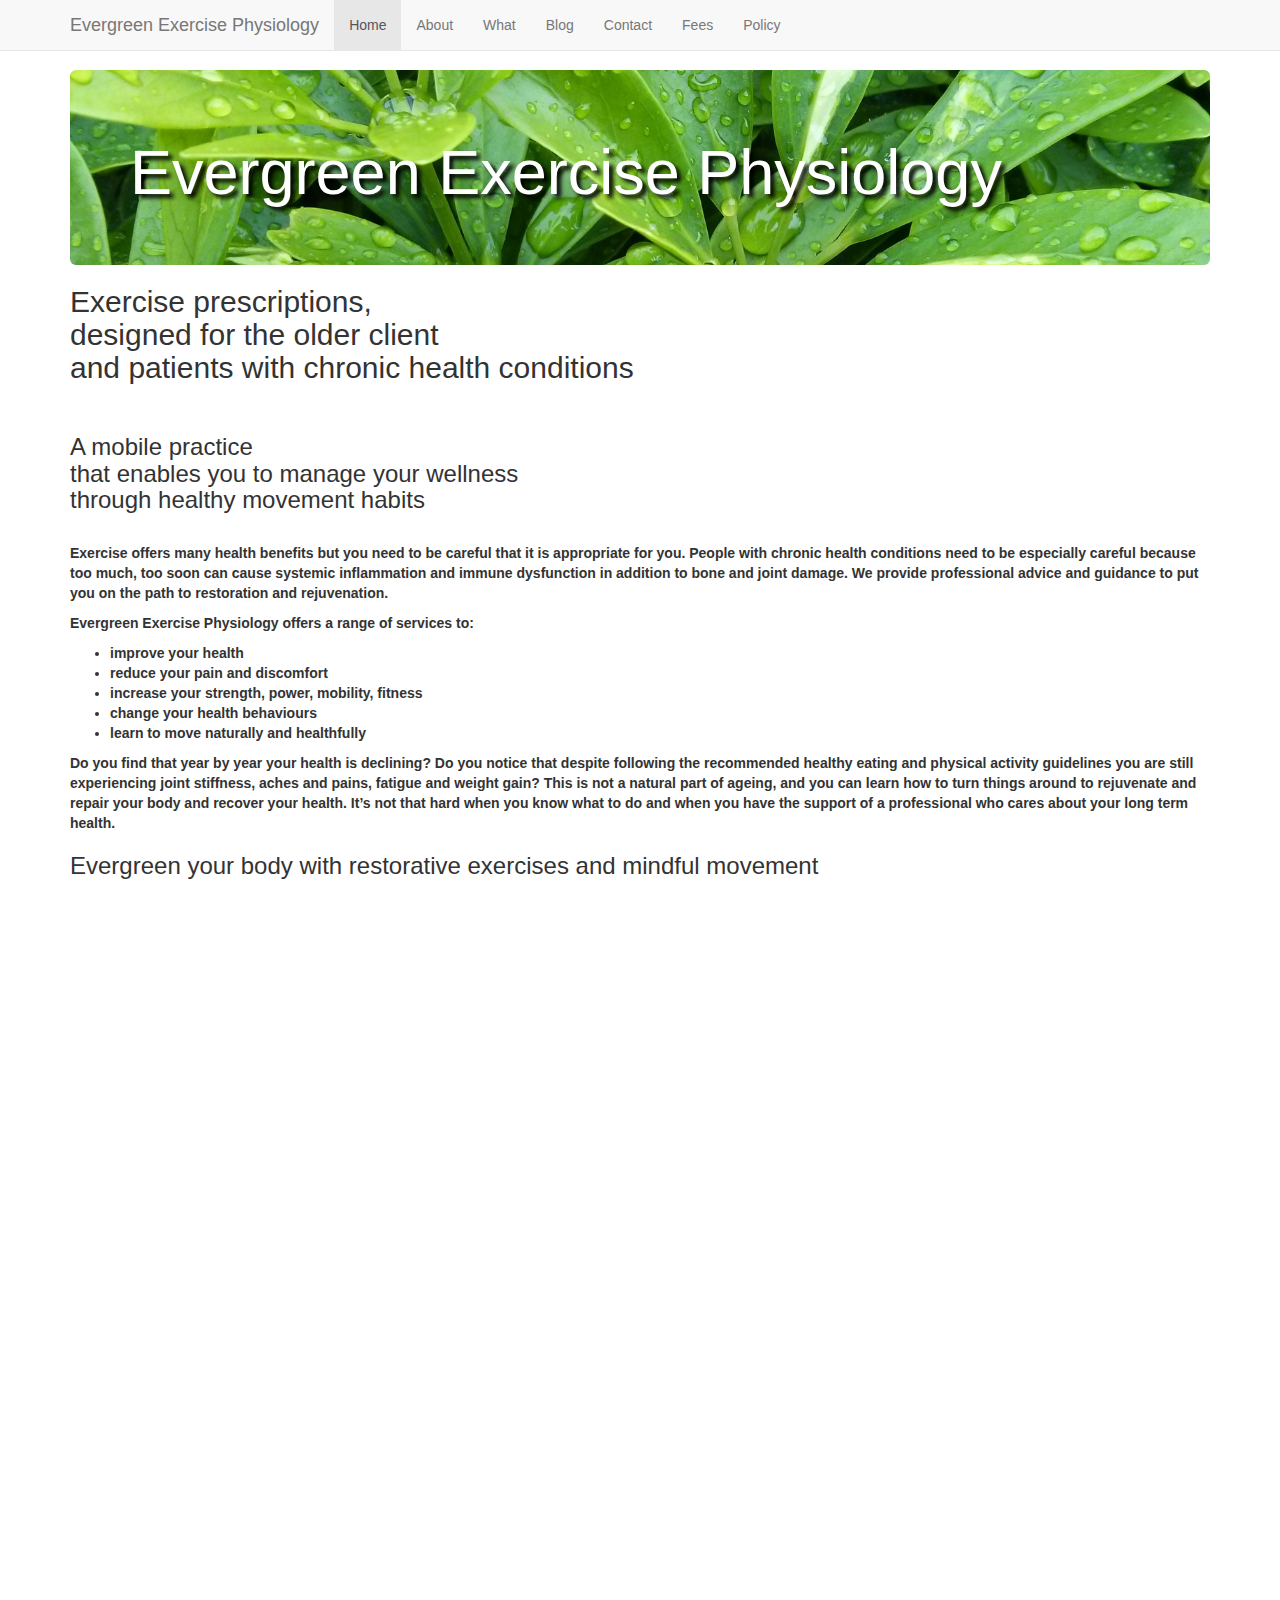
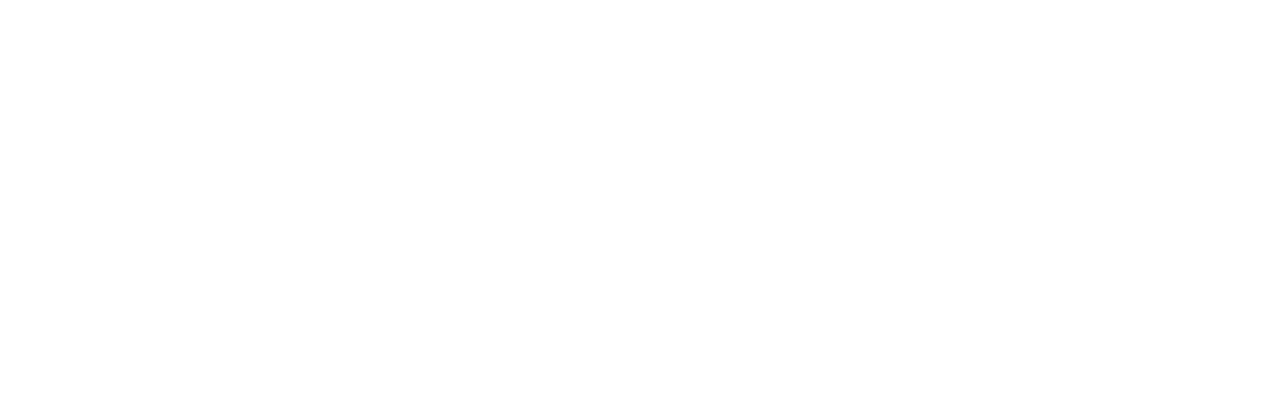
==== index.html @ 5e39fc8f "Remove hanging a tag in navbar" ====
<!DOCTYPE html>
<html lang="en">
  <head>
    <meta charset="utf-8">
    <meta http-equiv="X-UA-Compatible" content="IE=edge">
    <meta name="viewport" content="width=device-width, initial-scale=1">
    <!-- The above 3 meta tags *must* come first in the head; any other head content must come *after* these tags -->
    <meta name="description" content="">
    <meta name="author" content="">
    <link rel="icon" href="/favicon.ico">

    <title>Evergreen Exercise Physiology</title>

    <!-- Bootstrap core CSS -->
    <link href="/dist/css/bootstrap.min.css" rel="stylesheet">

    <!-- Custom styles for this template -->
    <link href="navbar-fixed-top.css" rel="stylesheet">

    <!-- Just for debugging purposes. Don't actually copy these 2 lines! -->
    <!--[if lt IE 9]><script src="../../assets/js/ie8-responsive-file-warning.js"></script><![endif]-->
    <script src="/assets/js/ie-emulation-modes-warning.js"></script>

    <!-- HTML5 shim and Respond.js for IE8 support of HTML5 elements and media queries -->
    <!--[if lt IE 9]>
      <script src="https://oss.maxcdn.com/html5shiv/3.7.2/html5shiv.min.js"></script>
      <script src="https://oss.maxcdn.com/respond/1.4.2/respond.min.js"></script>
    <![endif]-->
  </head>

  <body>

    <!-- Fixed navbar -->
    <nav class="navbar navbar-default navbar-fixed-top">
      <div class="container">
        <div class="navbar-header">
          <button type="button" class="navbar-toggle collapsed" data-toggle="collapse" data-target="#navbar" aria-expanded="false" aria-controls="navbar">
            <span class="sr-only">Toggle navigation</span>
            <span class="icon-bar"></span>
            <span class="icon-bar"></span>
            <span class="icon-bar"></span>
          </button>
          <a class="navbar-brand" href="#">Evergreen Exercise Physiology</a>
        </div>
        <div id="navbar" class="navbar-collapse collapse">
          <ul class="nav navbar-nav">
            <li class="active"><a href="/">Home</a></li>
            <li><a href="about.html">About</a></li>
            <li><a href="what.html">What</a></li>
            <li><a href="blog.html">Blog</a></li>
            <li><a href="contact.html">Contact</a></li>
            <li><a href="fees.html">Fees</a></li>
            <li><a href="policies.html">Policy</a></li>
          </ul>
        </div><!--/.nav-collapse -->
      </div>
    </nav>

    <div class="container">

      <!-- Main component for a primary marketing message or call to action -->
      <div class="jumbotron" backgroun>
        <h1>Evergreen Exercise Physiology</h1>
      </div>
      <div>
<b>
<h2>Exercise prescriptions,<br> designed for the older client <br> and patients with chronic health conditions</h2>
<br>

<h3>A mobile practice <br> that enables you to manage your wellness <br> through healthy movement habits</h3>
<br>

<p>Exercise offers many health benefits but you need to be careful that it is appropriate for you. People with chronic health conditions need to be especially careful because too much, too soon can cause systemic inflammation and immune dysfunction in addition to bone and joint damage. We provide professional advice and guidance to put you on the path to restoration and rejuvenation.</p> 


<p>Evergreen Exercise Physiology offers a range of services to:</p>

<ul>
<li>improve your health</li>
<li>reduce your pain and discomfort</li>
<li>increase your strength, power, mobility, fitness </li>
<li>change your health behaviours</li>
<li>learn to move naturally and healthfully</li> 
</ul>

<p>Do you find that year by year your health is declining? Do you notice that despite following the recommended healthy eating and physical activity guidelines you are still experiencing joint stiffness, aches and pains, fatigue and weight gain? This is not a natural part of ageing, and you can learn how to turn things around to rejuvenate and repair your body and recover your health. It’s not that hard when you know what to do and when you have the support of a professional who cares about your long term health.</p>

<h3>Evergreen your body with restorative exercises and mindful movement</h3>

      </div>

    </div> <!-- /container -->


    <!-- Bootstrap core JavaScript
    ================================================== -->
    <!-- Placed at the end of the document so the pages load faster -->
    <script src="https://ajax.googleapis.com/ajax/libs/jquery/1.11.2/jquery.min.js"></script>
    <script src="/dist/js/bootstrap.min.js"></script>
    <!-- IE10 viewport hack for Surface/desktop Windows 8 bug -->
    <script src="/assets/js/ie10-viewport-bug-workaround.js"></script>
  </body>
</html>
---- navbar-fixed-top.css ----
body {
  min-height: 2000px;
  padding-top: 70px;
}

.jumbotron {
    margin-bottom: 0px;
    background-image: url('/img/jumbotronbackground.jpg');
    background-position: 0% 25%;
    background-size: cover;
    background-repeat: no-repeat;
    color: white;
    text-shadow: black 0.3em 0.3em 0.3em;
}
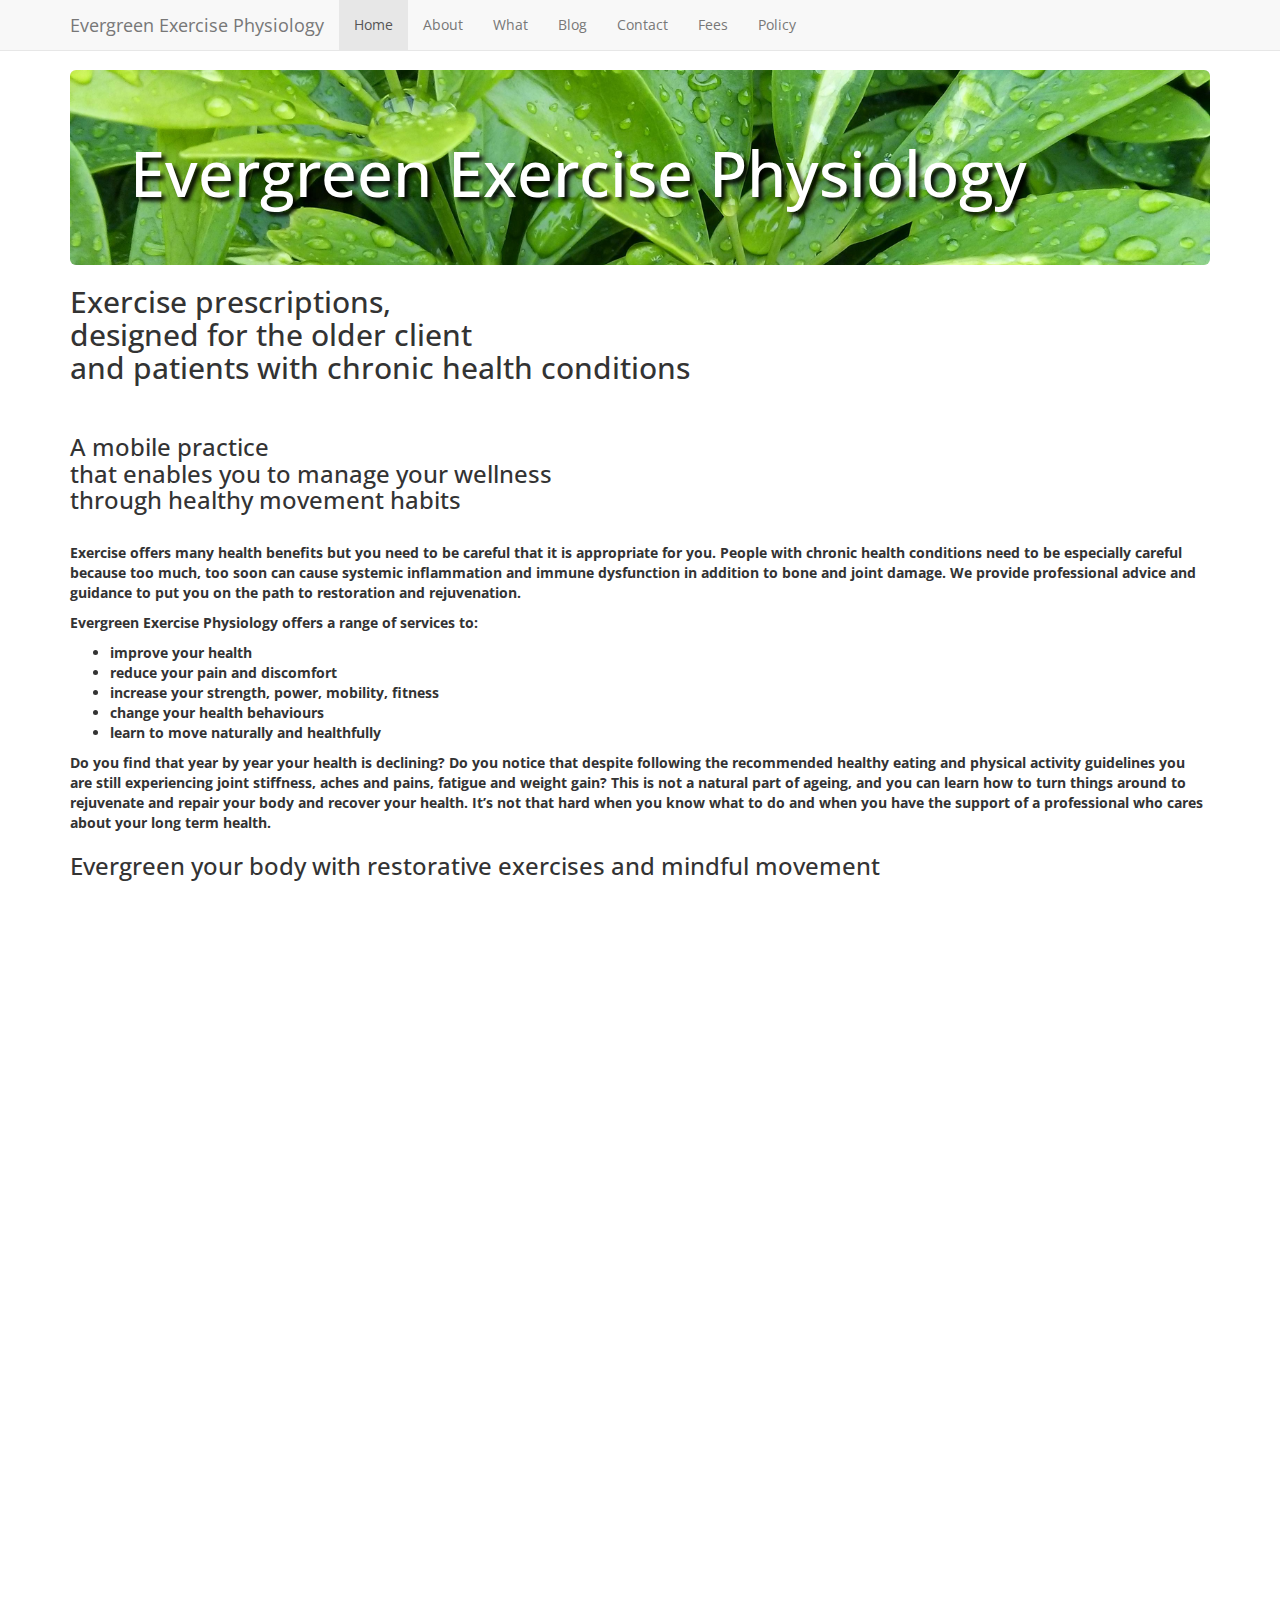
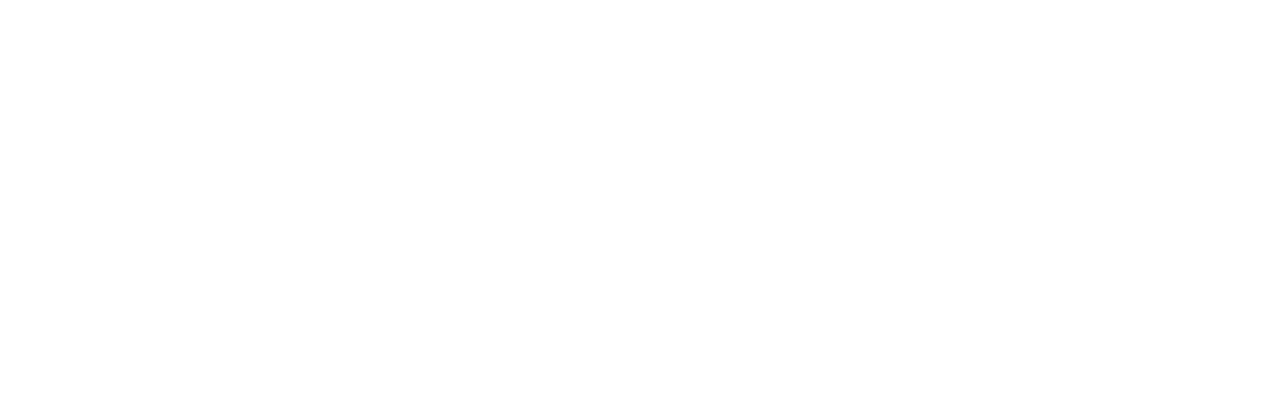
==== commit 3fcb7709: "Make logo link to home page" ====
--- a/index.html
+++ b/index.html
@@ -16,6 +16,8 @@
 
     <!-- Custom styles for this template -->
     <link href="navbar-fixed-top.css" rel="stylesheet">
+
+    <link href='http://fonts.googleapis.com/css?family=Open+Sans:400,300,700' rel='stylesheet' type='text/css'>
 
     <!-- Just for debugging purposes. Don't actually copy these 2 lines! -->
     <!--[if lt IE 9]><script src="../../assets/js/ie8-responsive-file-warning.js"></script><![endif]-->
@@ -40,7 +42,7 @@
             <span class="icon-bar"></span>
             <span class="icon-bar"></span>
           </button>
-          <a class="navbar-brand" href="#">Evergreen Exercise Physiology</a>
+          <a class="navbar-brand" href="/">Evergreen Exercise Physiology</a>
         </div>
         <div id="navbar" class="navbar-collapse collapse">
           <ul class="nav navbar-nav">
@@ -63,29 +65,28 @@
         <h1>Evergreen Exercise Physiology</h1>
       </div>
       <div>
-<b>
-<h2>Exercise prescriptions,<br> designed for the older client <br> and patients with chronic health conditions</h2>
-<br>
+        <b>
+        <h2>Exercise prescriptions,<br> designed for the older client <br> and patients with chronic health conditions</h2>
+        <br>
 
-<h3>A mobile practice <br> that enables you to manage your wellness <br> through healthy movement habits</h3>
-<br>
+        <h3>A mobile practice <br> that enables you to manage your wellness <br> through healthy movement habits</h3>
+        <br>
 
-<p>Exercise offers many health benefits but you need to be careful that it is appropriate for you. People with chronic health conditions need to be especially careful because too much, too soon can cause systemic inflammation and immune dysfunction in addition to bone and joint damage. We provide professional advice and guidance to put you on the path to restoration and rejuvenation.</p> 
+        <p>Exercise offers many health benefits but you need to be careful that it is appropriate for you. People with chronic health conditions need to be especially careful because too much, too soon can cause systemic inflammation and immune dysfunction in addition to bone and joint damage. We provide professional advice and guidance to put you on the path to restoration and rejuvenation.</p>
 
+        <p>Evergreen Exercise Physiology offers a range of services to:</p>
 
-<p>Evergreen Exercise Physiology offers a range of services to:</p>
+        <ul>
+          <li>improve your health</li>
+          <li>reduce your pain and discomfort</li>
+          <li>increase your strength, power, mobility, fitness </li>
+          <li>change your health behaviours</li>
+          <li>learn to move naturally and healthfully</li>
+        </ul>
 
-<ul>
-<li>improve your health</li>
-<li>reduce your pain and discomfort</li>
-<li>increase your strength, power, mobility, fitness </li>
-<li>change your health behaviours</li>
-<li>learn to move naturally and healthfully</li> 
-</ul>
+        <p>Do you find that year by year your health is declining? Do you notice that despite following the recommended healthy eating and physical activity guidelines you are still experiencing joint stiffness, aches and pains, fatigue and weight gain? This is not a natural part of ageing, and you can learn how to turn things around to rejuvenate and repair your body and recover your health. It’s not that hard when you know what to do and when you have the support of a professional who cares about your long term health.</p>
 
-<p>Do you find that year by year your health is declining? Do you notice that despite following the recommended healthy eating and physical activity guidelines you are still experiencing joint stiffness, aches and pains, fatigue and weight gain? This is not a natural part of ageing, and you can learn how to turn things around to rejuvenate and repair your body and recover your health. It’s not that hard when you know what to do and when you have the support of a professional who cares about your long term health.</p>
-
-<h3>Evergreen your body with restorative exercises and mindful movement</h3>
+        <h3>Evergreen your body with restorative exercises and mindful movement</h3>
 
       </div>
 
--- a/navbar-fixed-top.css
+++ b/navbar-fixed-top.css
@@ -1,6 +1,7 @@
 body {
   min-height: 2000px;
   padding-top: 70px;
+  font-family: "Open Sans", "Helvetica Neue",Helvetica,Arial,sans-serif;
 }
 
 .jumbotron {
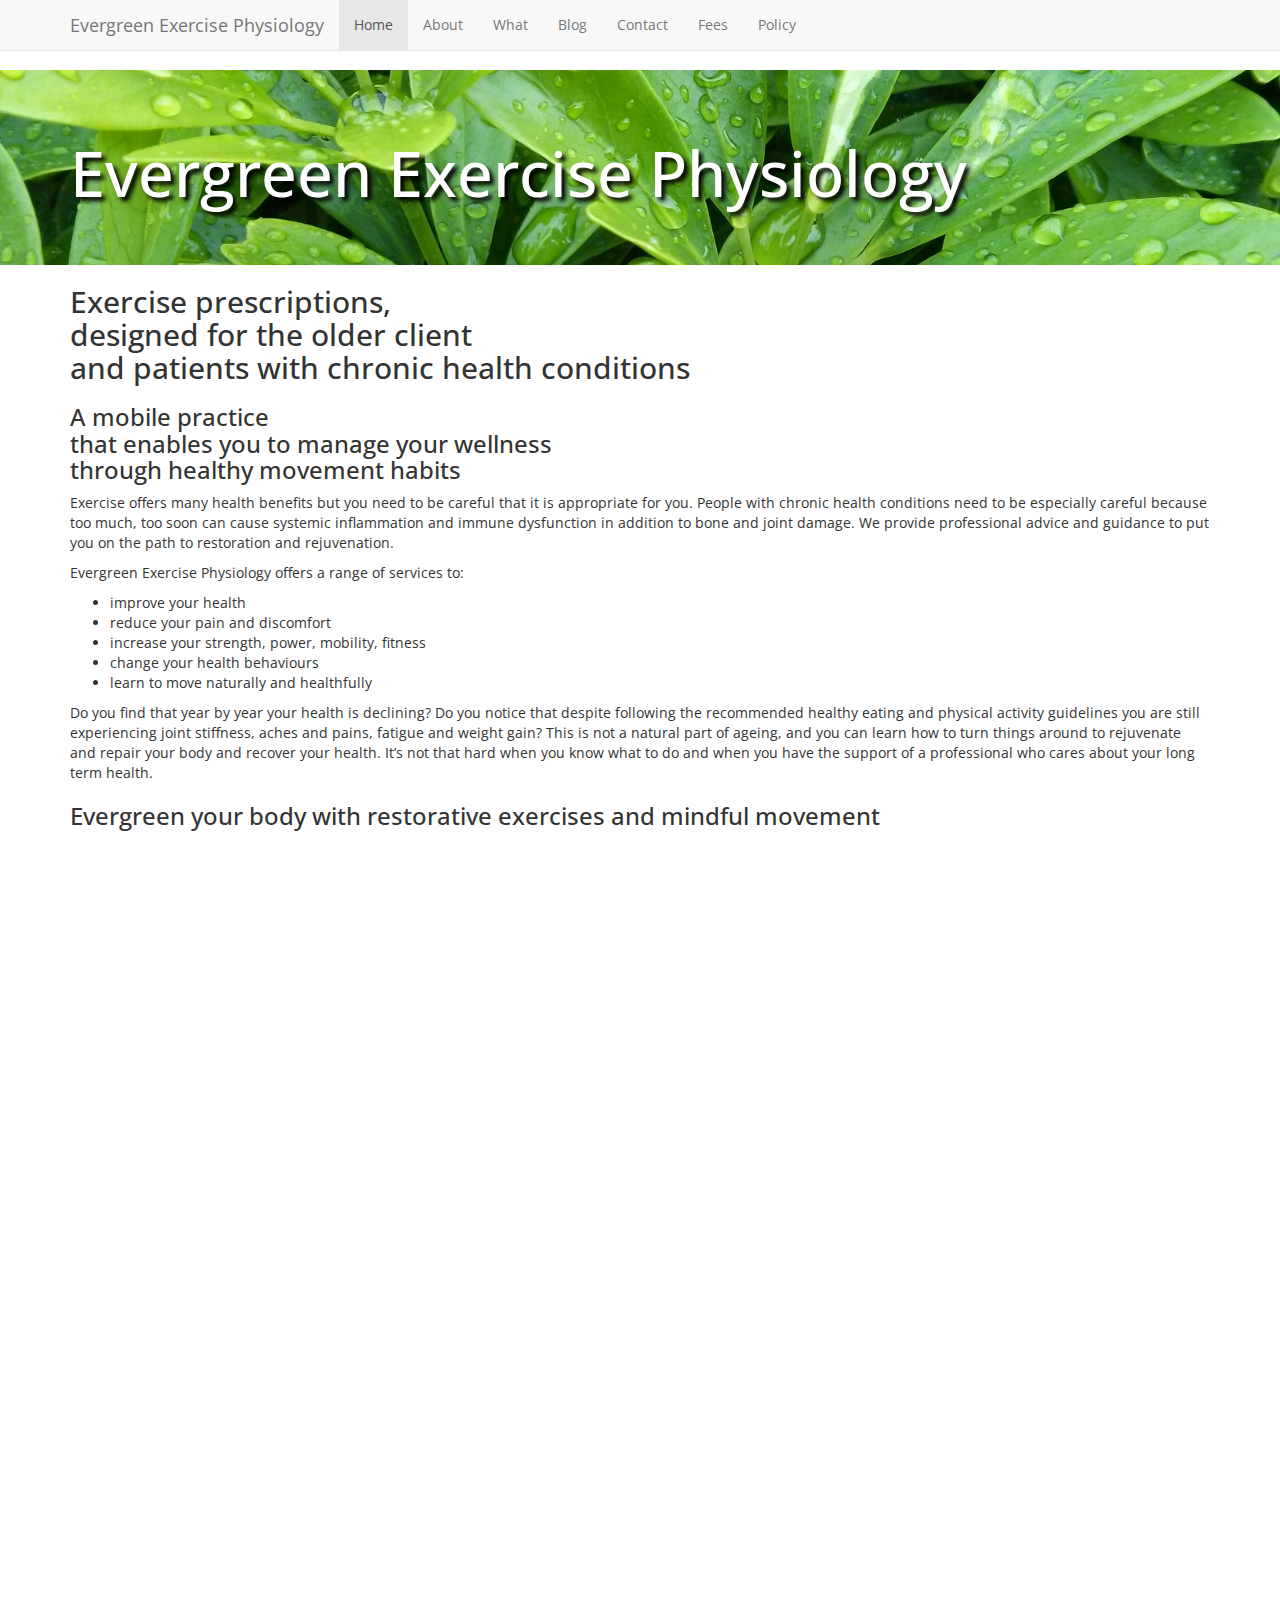
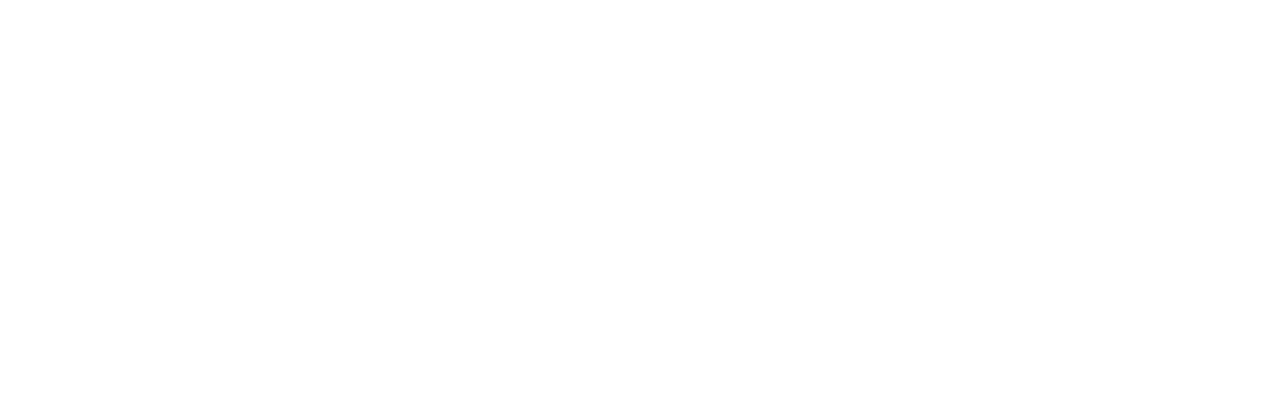
==== commit 95a129e3: "Make banner full width" ====
--- a/index.html
+++ b/index.html
@@ -58,19 +58,18 @@
       </div>
     </nav>
 
-    <div class="container">
-
-      <!-- Main component for a primary marketing message or call to action -->
-      <div class="jumbotron" backgroun>
+    <!-- Main component for a primary marketing message or call to action -->
+    <div class="jumbotron">
+      <div class="container">
         <h1>Evergreen Exercise Physiology</h1>
       </div>
+    </div>
+
+    <div class="container">
       <div>
-        <b>
         <h2>Exercise prescriptions,<br> designed for the older client <br> and patients with chronic health conditions</h2>
-        <br>
 
         <h3>A mobile practice <br> that enables you to manage your wellness <br> through healthy movement habits</h3>
-        <br>
 
         <p>Exercise offers many health benefits but you need to be careful that it is appropriate for you. People with chronic health conditions need to be especially careful because too much, too soon can cause systemic inflammation and immune dysfunction in addition to bone and joint damage. We provide professional advice and guidance to put you on the path to restoration and rejuvenation.</p>
 
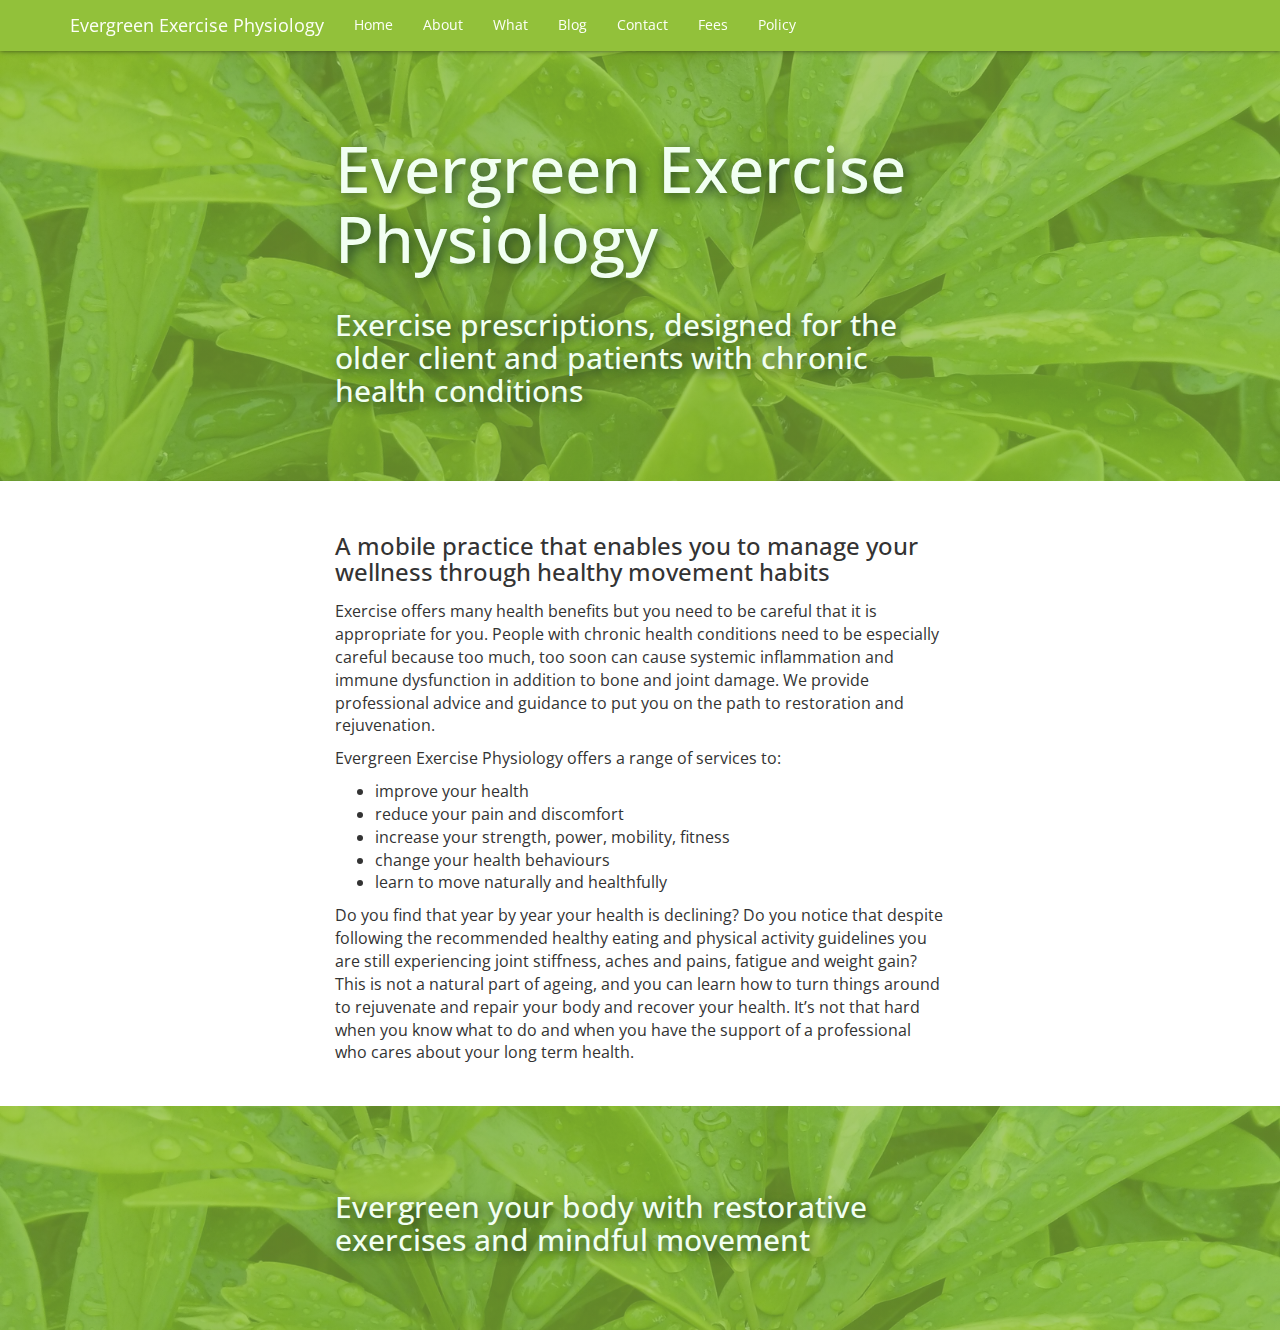
==== commit 1f791ad5: "Update index structure" ====
--- a/index.html
+++ b/index.html
@@ -33,7 +33,7 @@
   <body>
 
     <!-- Fixed navbar -->
-    <nav class="navbar navbar-default navbar-fixed-top">
+    <nav class="navbar navbar--green navbar-fixed-top">
       <div class="container">
         <div class="navbar-header">
           <button type="button" class="navbar-toggle collapsed" data-toggle="collapse" data-target="#navbar" aria-expanded="false" aria-controls="navbar">
@@ -59,37 +59,46 @@
     </nav>
 
     <!-- Main component for a primary marketing message or call to action -->
-    <div class="jumbotron">
+    <!-- <div class="jumbotron">
       <div class="container">
         <h1>Evergreen Exercise Physiology</h1>
       </div>
-    </div>
+    </div> -->
 
-    <div class="container">
-      <div>
-        <h2>Exercise prescriptions,<br> designed for the older client <br> and patients with chronic health conditions</h2>
+    <div class="container-fluid">
+      <div class="row section section--primary">
+        <div class="col-xs-12 col-sm-8 col-sm-offset-2 col-lg-6 col-lg-offset-3">
+          <h1>Evergreen Exercise Physiology</h1>
+          <h2>Exercise prescriptions, designed for the older client and patients with chronic health conditions</h2>
+        </div>
+      </div>
+      <div class="row section">
+        <div class="col-xs-12 col-sm-8 col-sm-offset-2 col-lg-6 col-lg-offset-3">
 
-        <h3>A mobile practice <br> that enables you to manage your wellness <br> through healthy movement habits</h3>
+          <h3>A mobile practice that enables you to manage your wellness through healthy movement habits</h3>
 
-        <p>Exercise offers many health benefits but you need to be careful that it is appropriate for you. People with chronic health conditions need to be especially careful because too much, too soon can cause systemic inflammation and immune dysfunction in addition to bone and joint damage. We provide professional advice and guidance to put you on the path to restoration and rejuvenation.</p>
+          <p>Exercise offers many health benefits but you need to be careful that it is appropriate for you. People with chronic health conditions need to be especially careful because too much, too soon can cause systemic inflammation and immune dysfunction in addition to bone and joint damage. We provide professional advice and guidance to put you on the path to restoration and rejuvenation.</p>
 
-        <p>Evergreen Exercise Physiology offers a range of services to:</p>
+          <p>Evergreen Exercise Physiology offers a range of services to:</p>
 
-        <ul>
-          <li>improve your health</li>
-          <li>reduce your pain and discomfort</li>
-          <li>increase your strength, power, mobility, fitness </li>
-          <li>change your health behaviours</li>
-          <li>learn to move naturally and healthfully</li>
-        </ul>
+          <ul>
+            <li>improve your health</li>
+            <li>reduce your pain and discomfort</li>
+            <li>increase your strength, power, mobility, fitness </li>
+            <li>change your health behaviours</li>
+            <li>learn to move naturally and healthfully</li>
+          </ul>
 
-        <p>Do you find that year by year your health is declining? Do you notice that despite following the recommended healthy eating and physical activity guidelines you are still experiencing joint stiffness, aches and pains, fatigue and weight gain? This is not a natural part of ageing, and you can learn how to turn things around to rejuvenate and repair your body and recover your health. It’s not that hard when you know what to do and when you have the support of a professional who cares about your long term health.</p>
+          <p>Do you find that year by year your health is declining? Do you notice that despite following the recommended healthy eating and physical activity guidelines you are still experiencing joint stiffness, aches and pains, fatigue and weight gain? This is not a natural part of ageing, and you can learn how to turn things around to rejuvenate and repair your body and recover your health. It’s not that hard when you know what to do and when you have the support of a professional who cares about your long term health.</p>
 
-        <h3>Evergreen your body with restorative exercises and mindful movement</h3>
-
+        </div>
       </div>
-
-    </div> <!-- /container -->
+      <div class="row section section--primary">
+        <div class="col-xs-12 col-sm-8 col-sm-offset-2 col-lg-6 col-lg-offset-3">
+          <h2>Evergreen your body with restorative exercises and mindful movement</h2>
+        </div>
+      </div>
+    </div> <!-- /container-fluid -->
 
 
     <!-- Bootstrap core JavaScript
--- a/navbar-fixed-top.css
+++ b/navbar-fixed-top.css
@@ -1,15 +1,69 @@
 body {
-  min-height: 2000px;
-  padding-top: 70px;
+  min-height: 1080px;
+  padding-top: 50px; /* .navbar height */
   font-family: "Open Sans", "Helvetica Neue",Helvetica,Arial,sans-serif;
+  font-size: 16px;
+}
+
+.navbar {
+    margin-bottom: 0;
+}
+
+.navbar--green {
+    background-color: #92c13a;
+    box-shadow: 0px 0px 5px 0px rgba(57, 77, 25, 1);
+}
+
+.navbar--green a {
+    color: #FCFFF7;
+}
+
+.nav {
+    font-size: 14px;
 }
 
 .jumbotron {
+    position: relative;
     margin-bottom: 0px;
-    background-image: url('/img/jumbotronbackground.jpg');
+    background-image:
+        linear-gradient(
+          rgba(138, 181, 58, 0.3),
+          rgba(138, 181, 58, 0.3)
+        ),
+        url('/img/jumbotronbackground.jpg');
     background-position: 0% 25%;
     background-size: cover;
     background-repeat: no-repeat;
-    color: white;
-    text-shadow: black 0.3em 0.3em 0.3em;
+    color: #F1FFF2;
+    text-shadow: #1E3A23 0.2em 0.2em 0.7em;
+    text-align: center;
 }
+
+.section {
+    padding: 2em 0;
+}
+
+.section h1 {
+    font-size: 4em;
+    padding-bottom: 0.2em;
+}
+
+.section h3 {
+    padding-bottom: 0.2em;
+}
+
+.section--primary {
+    background-image:
+        linear-gradient(
+          rgba(138, 181, 58, 0.7),
+          rgba(138, 181, 58, 0.7)
+        ),
+        url('/img/jumbotronbackground.jpg');
+    background-position: 0% 25%;
+    background-size: cover;
+    padding: 4em 0;
+    color: #F1FFF2;
+    text-shadow: #1E3A23 0.2em 0.2em 0.7em;
+}
+
+
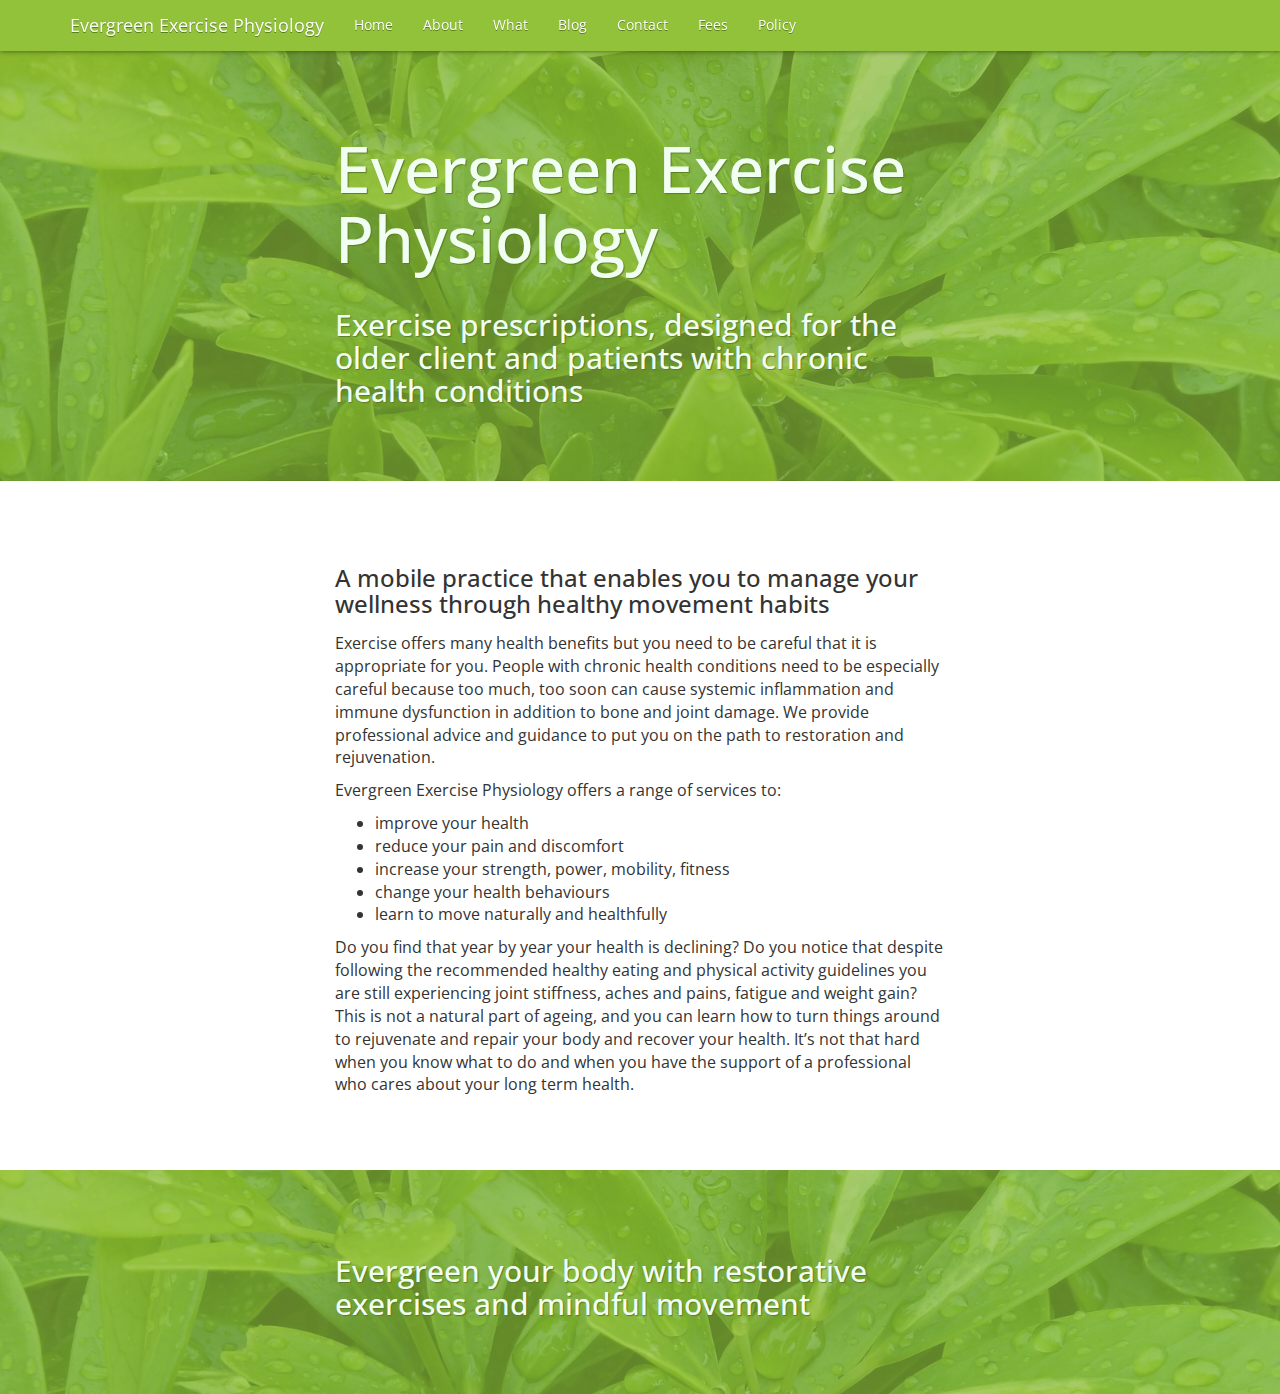
==== commit 89bddc53: "Refactor .section class to .Section" ====
--- a/index.html
+++ b/index.html
@@ -58,21 +58,14 @@
       </div>
     </nav>
 
-    <!-- Main component for a primary marketing message or call to action -->
-    <!-- <div class="jumbotron">
-      <div class="container">
-        <h1>Evergreen Exercise Physiology</h1>
-      </div>
-    </div> -->
-
     <div class="container-fluid">
-      <div class="row section section--primary">
+      <div class="row Section Section--primary">
         <div class="col-xs-12 col-sm-8 col-sm-offset-2 col-lg-6 col-lg-offset-3">
           <h1>Evergreen Exercise Physiology</h1>
           <h2>Exercise prescriptions, designed for the older client and patients with chronic health conditions</h2>
         </div>
       </div>
-      <div class="row section">
+      <div class="row Section">
         <div class="col-xs-12 col-sm-8 col-sm-offset-2 col-lg-6 col-lg-offset-3">
 
           <h3>A mobile practice that enables you to manage your wellness through healthy movement habits</h3>
@@ -93,7 +86,7 @@
 
         </div>
       </div>
-      <div class="row section section--primary">
+      <div class="row Section Section--primary">
         <div class="col-xs-12 col-sm-8 col-sm-offset-2 col-lg-6 col-lg-offset-3">
           <h2>Evergreen your body with restorative exercises and mindful movement</h2>
         </div>
--- a/navbar-fixed-top.css
+++ b/navbar-fixed-top.css
@@ -12,10 +12,18 @@
 .navbar--green {
     background-color: #92c13a;
     box-shadow: 0px 0px 5px 0px rgba(57, 77, 25, 1);
+    text-shadow: 0px 1px 0px rgb(94, 124, 36);
 }
 
 .navbar--green a {
     color: #FCFFF7;
+}
+
+.navbar--green .navbar-toggle {
+    border-color: #FCFFF7;
+}
+.navbar--green .icon-bar {
+    background-color: #FCFFF7;
 }
 
 .nav {
@@ -39,20 +47,20 @@
     text-align: center;
 }
 
-.section {
-    padding: 2em 0;
+.Section {
+    padding: 4em 0;
 }
 
-.section h1 {
+.Section h1 {
     font-size: 4em;
     padding-bottom: 0.2em;
 }
 
-.section h3 {
+.Section h3 {
     padding-bottom: 0.2em;
 }
 
-.section--primary {
+.Section--primary {
     background-image:
         linear-gradient(
           rgba(138, 181, 58, 0.7),
@@ -61,9 +69,15 @@
         url('/img/jumbotronbackground.jpg');
     background-position: 0% 25%;
     background-size: cover;
-    padding: 4em 0;
     color: #F1FFF2;
-    text-shadow: #1E3A23 0.2em 0.2em 0.7em;
+    text-shadow: 1px 1px 1px rgb(94, 124, 36);
 }
 
+.Section--secondary {
+    background-color: #F7FAF2;
+    color: #283710;
+}
 
+.Profile-heading {
+    margin: 0 0 1em 0;
+}
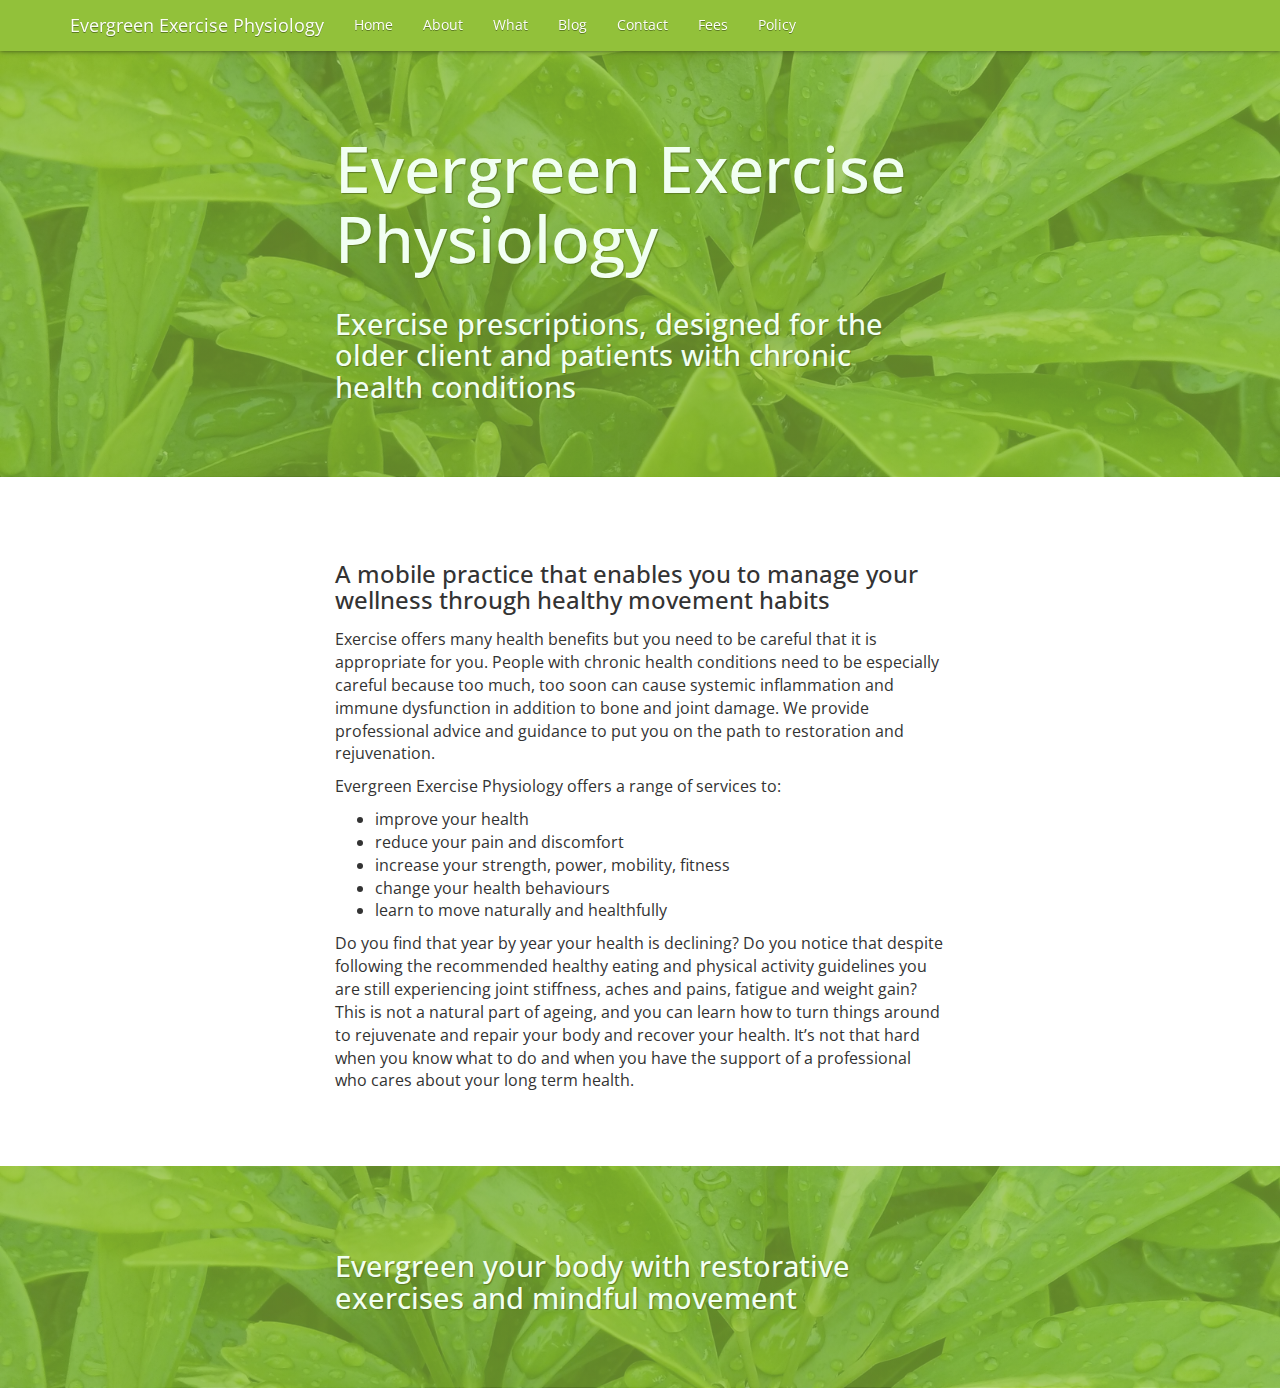
==== commit 05ab8dfb: "Change name of css file" ====
--- a/index.html
+++ b/index.html
@@ -15,7 +15,7 @@
     <link href="/dist/css/bootstrap.min.css" rel="stylesheet">
 
     <!-- Custom styles for this template -->
-    <link href="navbar-fixed-top.css" rel="stylesheet">
+    <link href="main.css" rel="stylesheet">
 
     <link href='http://fonts.googleapis.com/css?family=Open+Sans:400,300,700' rel='stylesheet' type='text/css'>
 
--- a/main.css
+++ b/main.css
@@ -0,0 +1,125 @@
+body {
+  min-height: 1080px;
+  padding-top: 50px; /* .navbar height */
+  font-family: "Open Sans", "Helvetica Neue",Helvetica,Arial,sans-serif;
+  font-size: 16px;
+}
+
+.navbar {
+    margin-bottom: 0;
+}
+
+.navbar--green {
+    background-color: #92c13a;
+    box-shadow: 0px 0px 5px 0px rgba(57, 77, 25, 1);
+    text-shadow: 0px 1px 0px rgb(94, 124, 36);
+}
+
+.navbar--green a {
+    color: #FCFFF7;
+}
+
+.navbar--green .navbar-toggle {
+    border-color: #FCFFF7;
+}
+.navbar--green .icon-bar {
+    background-color: #FCFFF7;
+}
+
+.nav {
+    font-size: 14px;
+}
+
+.jumbotron {
+    position: relative;
+    margin-bottom: 0px;
+    background-image:
+        linear-gradient(
+          rgba(138, 181, 58, 0.3),
+          rgba(138, 181, 58, 0.3)
+        ),
+        url('/img/jumbotronbackground.jpg');
+    background-position: 0% 25%;
+    background-size: cover;
+    background-repeat: no-repeat;
+    color: #F1FFF2;
+    text-shadow: #1E3A23 0.2em 0.2em 0.7em;
+    text-align: center;
+}
+
+.Section {
+    padding: 2em 0;
+}
+
+.Section h1 {
+    font-size: 2em;
+    padding-bottom: 0.2em;
+}
+
+.Section h2 {
+    font-size: 1.2em;
+}
+
+.Section h3 {
+    padding-bottom: 0.2em;
+}
+
+.Section--primary {
+    background-image:
+        linear-gradient(
+          rgba(138, 181, 58, 0.7),
+          rgba(138, 181, 58, 0.7)
+        ),
+        url('/img/jumbotronbackground.jpg');
+    background-position: 0% 25%;
+    background-size: cover;
+    color: #F1FFF2;
+    text-shadow: 1px 1px 1px rgb(94, 124, 36);
+}
+
+.Section--secondary {
+    background-color: #F7FAF2;
+    color: #283710;
+}
+
+.Profile-heading {
+    margin: 0 0 1em 0;
+}
+
+.Profile-photo {
+    padding-bottom: 1em;
+}
+
+.Blog {
+    font-size: 22px;
+}
+
+.Blog h1 {
+    text-align: center;
+}
+
+.Blog p {
+    padding-bottom: 30px;
+}
+
+/* Tablets and up */
+@media (min-width: 768px) {
+    .Section {
+        padding: 4em 0;
+    }
+
+    .Section h1 {
+        font-size: 4em;
+    }
+    .Section h2 {
+        font-size: 1.8em;
+    }
+}
+
+/* ONLY Tablets */
+@media (min-width: 768px) and (max-width: 991px) {
+    .navbar--green .nav>li>a {
+        padding-left: 10px;
+        padding-right: 10px;
+    }
+}